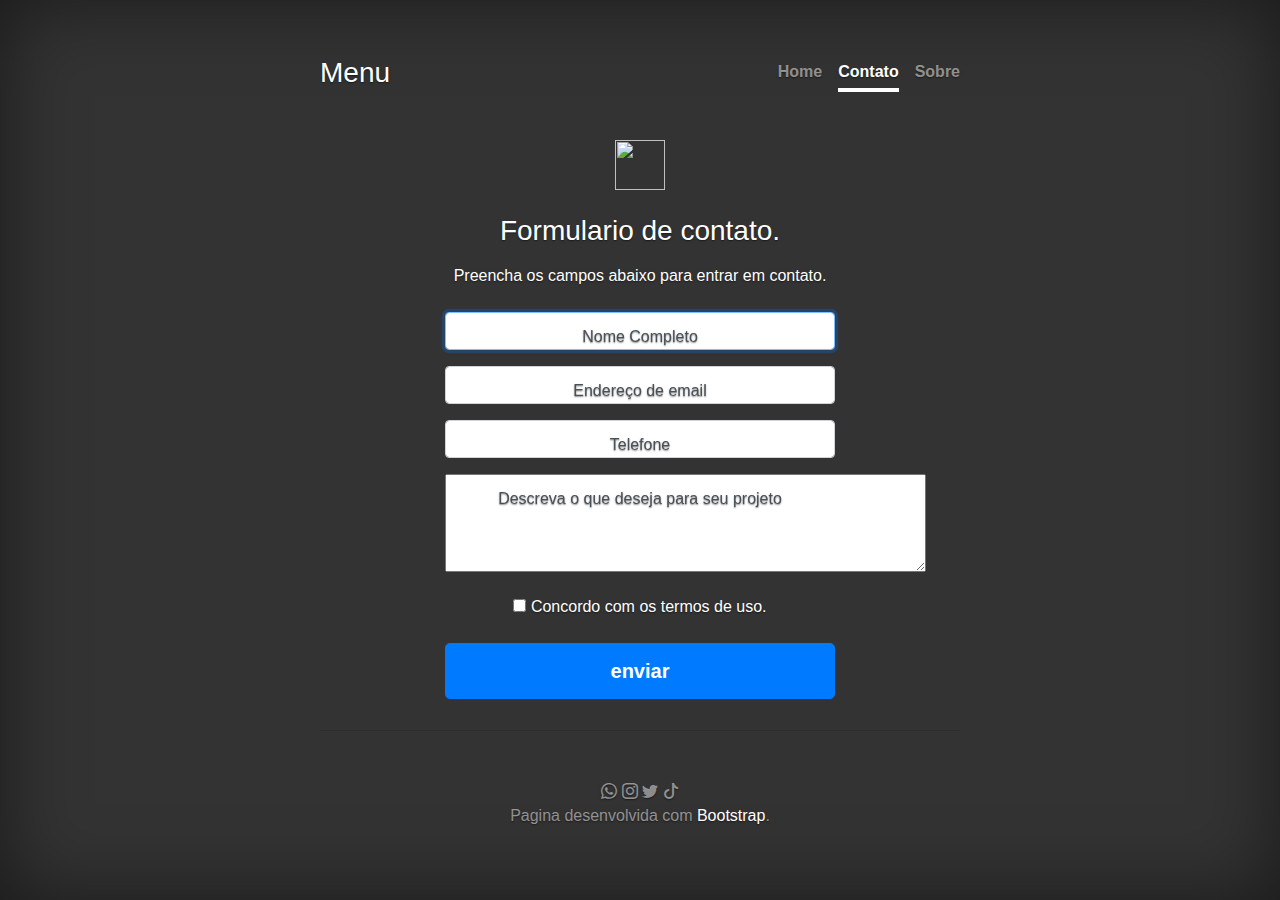
==== contato.html @ 7f724163 "cleber" ====
<!doctype html>
<html lang="pt-br">

<head>
    <meta charset="utf-8">
    <meta name="viewport" content="width=device-width, initial-scale=1, shrink-to-fit=no">
    <meta name="description" content="">
    <meta name="author" content="">
    <link rel="icon" href="img/A.png">

    <title>Augusto's Front-End</title>

    <link href="bootstrap.min.css" rel="stylesheet">

    <link href="cover.css" rel="stylesheet">
    <link rel="stylesheet" href="floating-labels.css">
</head>

<body class="text-center">

    <div class="cover-container d-flex w-100 h-100 p-3 mx-auto flex-column">
        <header class="masthead mb-auto">
            <div class="inner">
                <h3 class="masthead-brand">Menu</h3>
                <nav class="nav nav-masthead justify-content-center">
                    <a class="nav-link" href="index.html">Home</a>
                    <a class="nav-link active" href="contato.html">Contato</a>
                    <a class="nav-link" href="sobre.html">Sobre</a>
                </nav>
            </div>
        </header>

        <main role="main" class="inner cover">
            <form class="form-contato">
                <div class="text-center mb-4">
                    <img class="mb-4" src="img/A.png" alt="" width="50" height="50">
                    <h1 class="h3 mb-3 font-weight-normal">Formulario de contato.</h1>
                    <p>Preencha os campos abaixo para entrar em contato.</p>
                </div>

                <div class="form-label-group">
                    <input type="nome" id="inputNome" class="form-control" placeholder="Nome Completo" required
                        autofocus>
                    <label for="inputNome">Nome Completo</label>
                </div>

                <div class="form-label-group">
                    <input type="email" id="inputEmail" class="form-control" placeholder="Endereço de email" required
                        autofocus>
                    <label for="inputEmail">Endereço de email</label>
                </div>

                <div class="form-label-group">
                    <input type="tel" id="inputTel" class="form-control" placeholder="Telefone" required>
                    <label for="inputTel">Telefone</label>
                </div>

                <div class="form-label-group">
                    <textarea name="descricao" id="textDesc" cols="50" rows="4"></textarea>
                    <label for="descricao">Descreva o que deseja para seu projeto</label>
                </div>

                <div class="checkbox mb-3">
                    <label>
                        <input type="checkbox" value="Concordo"> Concordo com os termos de uso.
                    </label>
                </div>
                <button class="btn btn-lg btn-primary btn-block" type="submit">enviar</button>
            </form>
        </main>
        <hr>
        <footer class="mastfoot mt-auto">
            <div class="inner">
                <div class="cor">
                    <i class="bi bi-whatsapp"></i>
                    <i class="bi bi-instagram"></i>
                    <i class="bi bi-twitter"></i>
                    <i class="bi bi-tiktok"></i>
                </div>
                <p>Pagina desenvolvida com <a href="https://getbootstrap.com/">Bootstrap</a>.</p>
            </div>
        </footer>
    </div>

    <!-- Principal JavaScript do Bootstrap
    ================================================== -->
    <!-- Foi colocado no final para a página carregar mais rápido -->
    <script src="https://code.jquery.com/jquery-3.3.1.slim.min.js"
        integrity="sha384-q8i/X+965DzO0rT7abK41JStQIAqVgRVzpbzo5smXKp4YfRvH+8abtTE1Pi6jizo"
        crossorigin="anonymous"></script>
    <script>window.jQuery || document.write('<script src="../../assets/js/vendor/jquery-slim.min.js"><\/script>')</script>
    <script src="../../assets/js/vendor/popper.min.js"></script>
    <script src="../../dist/js/bootstrap.min.js"></script>
</body>

</html>
</body>

</html>
---- cover.css ----
@import url("https://cdn.jsdelivr.net/npm/bootstrap-icons@1.10.4/font/bootstrap-icons.css");
/*
 * Globals
 */
*{
  margin: 0;
  padding: 0;
}
/* Links */
a,
a:focus,
a:hover {
  color: #fff;
}

/* Botão padrão customizado */
.btn-secondary,
.btn-secondary:hover,
.btn-secondary:focus {
  color: #333;
  text-shadow: none; /* Previne herença do `body` */
  background-color: #fff;
  border: .05rem solid #fff;
}


/*
 * Estrutura base
 */

html,
body {
  height: 100%;
  background-color: #333;
}

body {
  display: -ms-flexbox;
  display: flex;
  color: #fff;
  text-shadow: 0 .05rem .1rem rgba(0, 0, 0, .5);
  box-shadow: inset 0 0 5rem rgba(0, 0, 0, .5);
}

.cover-container {
  max-width: 42em;
}


/*
 * Cabeçalho
 */
.masthead {
  margin-bottom: 1rem;
}

.masthead-brand {
  margin-bottom: 0;
}

.nav-masthead .nav-link {
  padding: .25rem 0;
  font-weight: 700;
  color: rgba(255, 255, 255, .5);
  background-color: transparent;
  border-bottom: .25rem solid transparent;
}

.nav-masthead .nav-link:hover,
.nav-masthead .nav-link:focus {
  border-bottom-color: rgba(255, 255, 255, .25);
}

.nav-masthead .nav-link + .nav-link {
  margin-left: 1rem;
}

.nav-masthead .active {
  color: #fff;
  border-bottom-color: #fff;
}

@media (min-width: 48em) {
  .masthead-brand {
    float: left;
  }
  .nav-masthead {
    float: right;
  }
}


/*
 * Capa
 */
.cover {
  padding: 0 1.5rem;
}
.cover .btn-lg {
  padding: .75rem 1.25rem;
  font-weight: 700;
}


/*
 * Footer
 */
.mastfoot {
  color: rgba(255, 255, 255, .5);
}
---- floating-labels.css ----
@import url("https://cdn.jsdelivr.net/npm/bootstrap-icons@1.10.4/font/bootstrap-icons.css");
:root {
    --input-padding-x: .75rem;
    --input-padding-y: .75rem;
  }
  
  html,
  body {
    height: 100%;
    background-color: #333;
  }
  
  body {
    display: -ms-flexbox;
    display: flex;
    -ms-flex-align: center;
    align-items: center;
    padding-top: 40px;
    padding-bottom: 40px;
    color: #fff;
    text-shadow: 0 .05rem .1rem rgba(0, 0, 0, .5);
    box-shadow: inset 0 0 5rem rgba(0, 0, 0, .5);
  }
  
  .form-contato {
    width: 100%;
    max-width: 420px;
    padding: 15px;
    margin: auto;
  }
  
  .form-label-group {
    position: relative;
    margin-bottom: 1rem;
  }
  
  .form-label-group > input,
  .form-label-group > label {
    padding: var(--input-padding-y) var(--input-padding-x);
  }
  
  .form-label-group > label {
    position: absolute;
    top: 0;
    left: 0;
    display: block;
    width: 100%;
    margin-bottom: 0; /* Sobrescreve a margem padrão da `<label>` */
    line-height: 1.5;
    color: #495057;
    cursor: text; /* Match the input under the label */
    border: 1px solid transparent;
    border-radius: .25rem;
    transition: all .1s ease-in-out;
  }
  
  .form-label-group input::-webkit-input-placeholder {
    color: transparent;
  }
  
  .form-label-group input:-ms-input-placeholder {
    color: transparent;
  }
  
  .form-label-group input::-ms-input-placeholder {
    color: transparent;
  }
  
  .form-label-group input::-moz-placeholder {
    color: transparent;
  }
  
  .form-label-group input::placeholder {
    color: transparent;
  }
  
  .form-label-group input:not(:placeholder-shown) {
    padding-top: calc(var(--input-padding-y) + var(--input-padding-y) * (2 / 3));
    padding-bottom: calc(var(--input-padding-y) / 3);
  }
  
  .form-label-group input:not(:placeholder-shown) ~ label {
    padding-top: calc(var(--input-padding-y) / 3);
    padding-bottom: calc(var(--input-padding-y) / 3);
    font-size: 12px;
    color: #777;
  }
  
  /* Fallback for Edge
  -------------------------------------------------- */
  @supports (-ms-ime-align: auto) {
    .form-label-group > label {
      display: none;
    }
    .form-label-group input::-ms-input-placeholder {
      color: #777;
    }
  }
  
  /* Fallback for IE
  -------------------------------------------------- */
  @media all and (-ms-high-contrast: none), (-ms-high-contrast: active) {
    .form-label-group > label {
      display: none;
    }
    .form-label-group input:-ms-input-placeholder {
      color: #777;
    }
  }
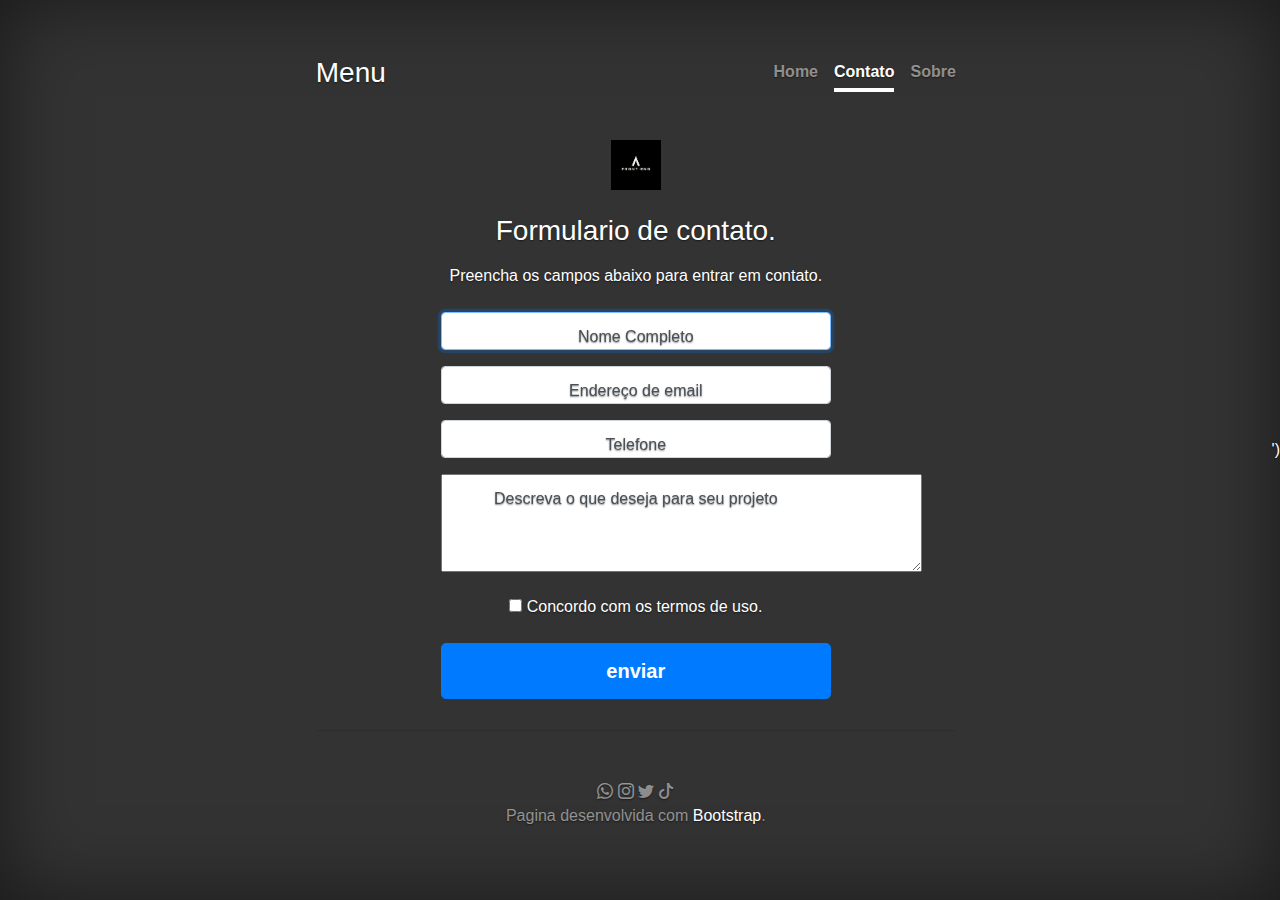
==== commit 1b795289: "Update contato.html" ====
--- a/contato.html
+++ b/contato.html
@@ -86,14 +86,14 @@
     ================================================== -->
     <!-- Foi colocado no final para a página carregar mais rápido -->
     <script src="https://code.jquery.com/jquery-3.3.1.slim.min.js"
-        integrity="sha384-q8i/X+965DzO0rT7abK41JStQIAqVgRVzpbzo5smXKp4YfRvH+8abtTE1Pi6jizo"
-        crossorigin="anonymous"></script>
-    <script>window.jQuery || document.write('<script src="../../assets/js/vendor/jquery-slim.min.js"><\/script>')</script>
-    <script src="../../assets/js/vendor/popper.min.js"></script>
-    <script src="../../dist/js/bootstrap.min.js"></script>
+    integrity="sha384-q8i/X+965DzO0rT7abK41JStQIAqVgRVzpbzo5smXKp4YfRvH+8abtTE1Pi6jizo"
+    crossorigin="anonymous"></script>
+  <script>window.jQuery || document.write('<script src="https://code.jquery.com/jquery-3.3.1.slim.min.js" integrity="sha384-q8i/X+965DzO0rT7abK41JStQIAqVgRVzpbzo5smXKp4YfRvH+8abtTE1Pi6jizo" crossorigin="anonymous"></script>')</script>
+  <script src="https://cdnjs.cloudflare.com/ajax/libs/popper.js/1.14.3/umd/popper.min.js" integrity="sha384-ZMP7rVo3mIykV+2+9J3UJ46jBk0WLaUAdn689aCwoqbBJiSnjAK/l8WvCWPIPm49" crossorigin="anonymous"></script>
+  <script src="https://stackpath.bootstrapcdn.com/bootstrap/4.1.3/js/bootstrap.min.js" integrity="sha384-ChfqqxuZUCnJSK3+MXmPNIyE6ZbWh2IMqE241rYiqJxyMiZ6OW/JmZQ5stwEULTy" crossorigin="anonymous"></script>
 </body>
 
 </html>
 </body>
 
-</html>+</html>
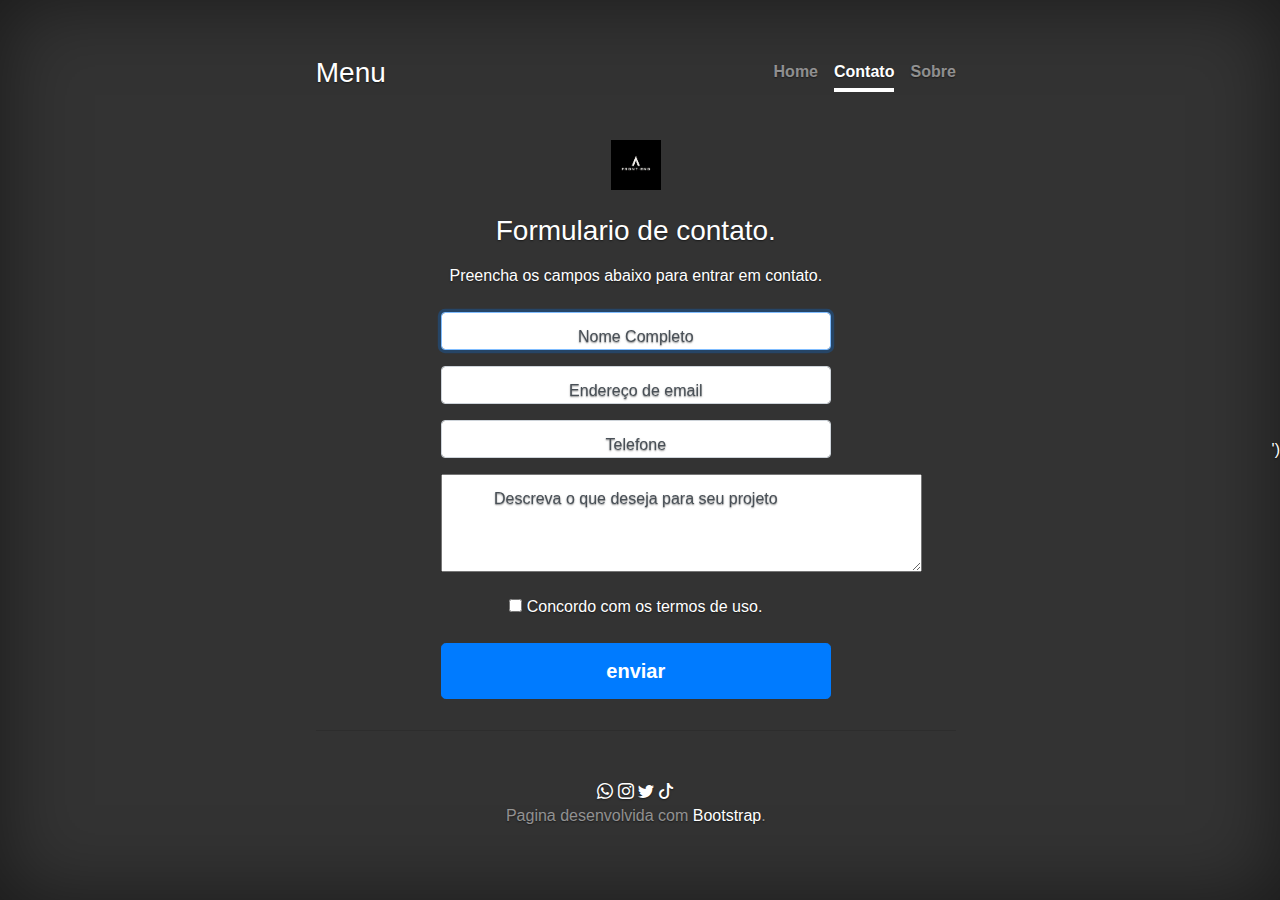
==== commit c23005ab: "Update contato.html" ====
--- a/contato.html
+++ b/contato.html
@@ -72,10 +72,10 @@
         <footer class="mastfoot mt-auto">
             <div class="inner">
                 <div class="cor">
-                    <i class="bi bi-whatsapp"></i>
-                    <i class="bi bi-instagram"></i>
-                    <i class="bi bi-twitter"></i>
-                    <i class="bi bi-tiktok"></i>
+                  <a href="http://web.whatsapp.com"><i class="bi bi-whatsapp"></i></a>
+                  <a href="https://www.instagram.com/"><i class="bi bi-instagram"></i></a>
+                  <a href="https://twitter.com/"><i class="bi bi-twitter"></i></a>
+                  <a href="https://www.tiktok.com/"><i class="bi bi-tiktok"></i></a>
                 </div>
                 <p>Pagina desenvolvida com <a href="https://getbootstrap.com/">Bootstrap</a>.</p>
             </div>
